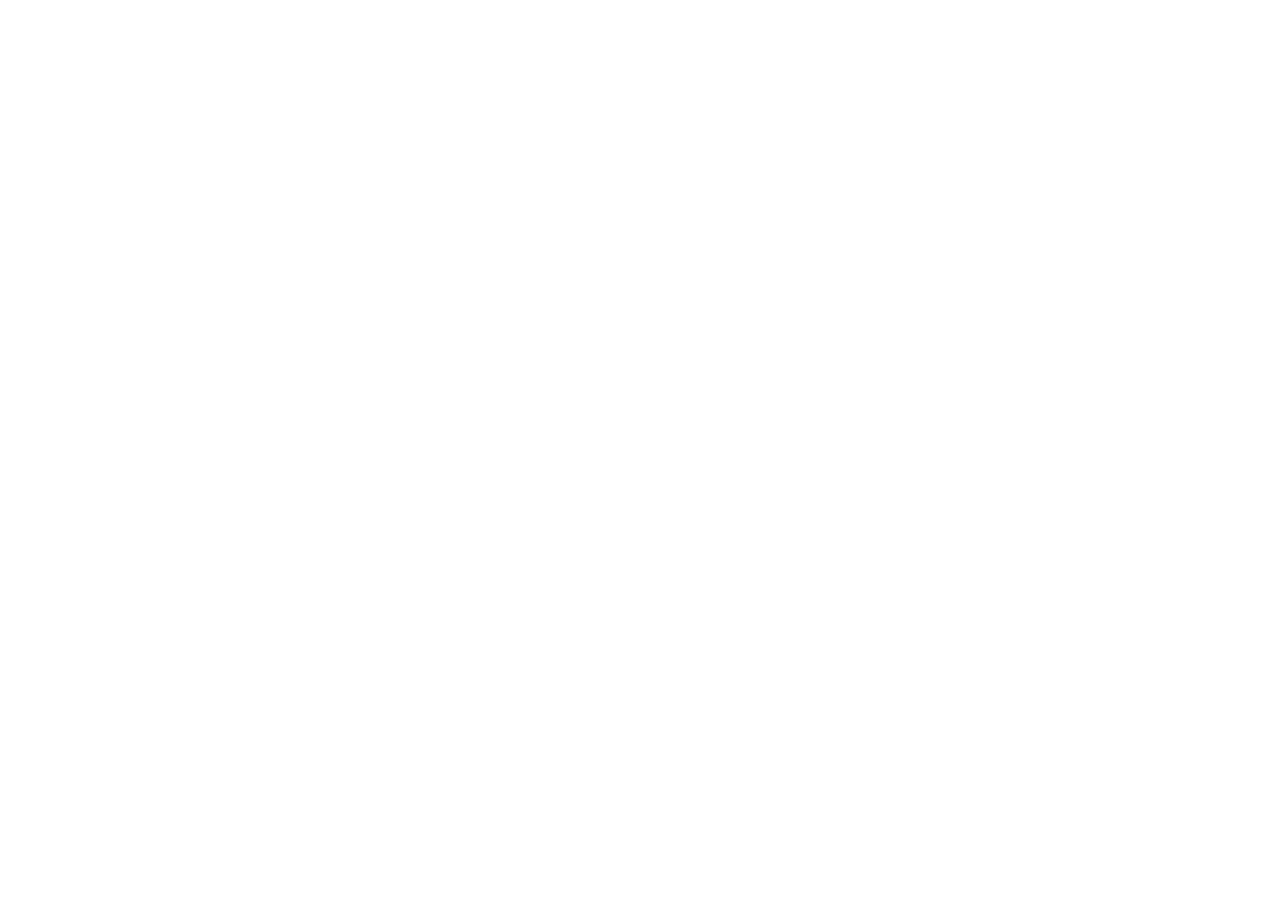
==== Task1.html @ 6c8857be "konek ke bootstrap CSS" ====
<!DOCTYPE html>
<html lang="en">
<head>
    <meta charset="UTF-8">
    <meta http-equiv="X-UA-Compatible" content="IE=edge">
    <meta name="viewport" content="width=device-width, initial-scale=1.0">
    <title>Document</title>
</head>
<body>
    
</body>
</html>
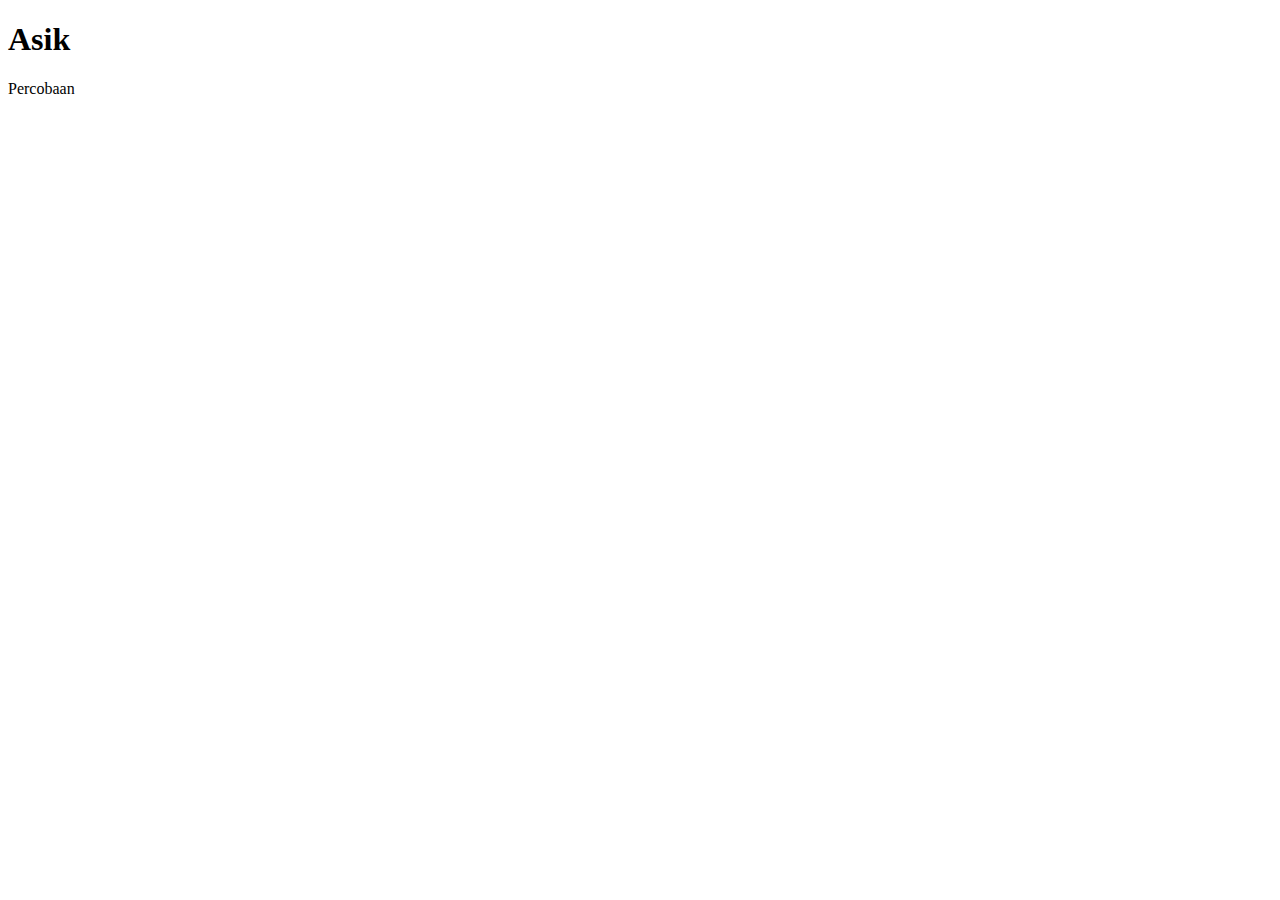
==== commit 96bd101e: "perubahan awal" ====
--- a/Task1.html
+++ b/Task1.html
@@ -3,10 +3,11 @@
 <head>
     <meta charset="UTF-8">
     <meta http-equiv="X-UA-Compatible" content="IE=edge">
-    <meta name="viewport" content="width=device-width, initial-scale=1.0">
+    <meta name="viewport" content="width=<device-width>, initial-scale=1.0">
     <title>Document</title>
 </head>
 <body>
-    
+    <h1>Asik</h1>
+    <p>Percobaan</p>
 </body>
 </html>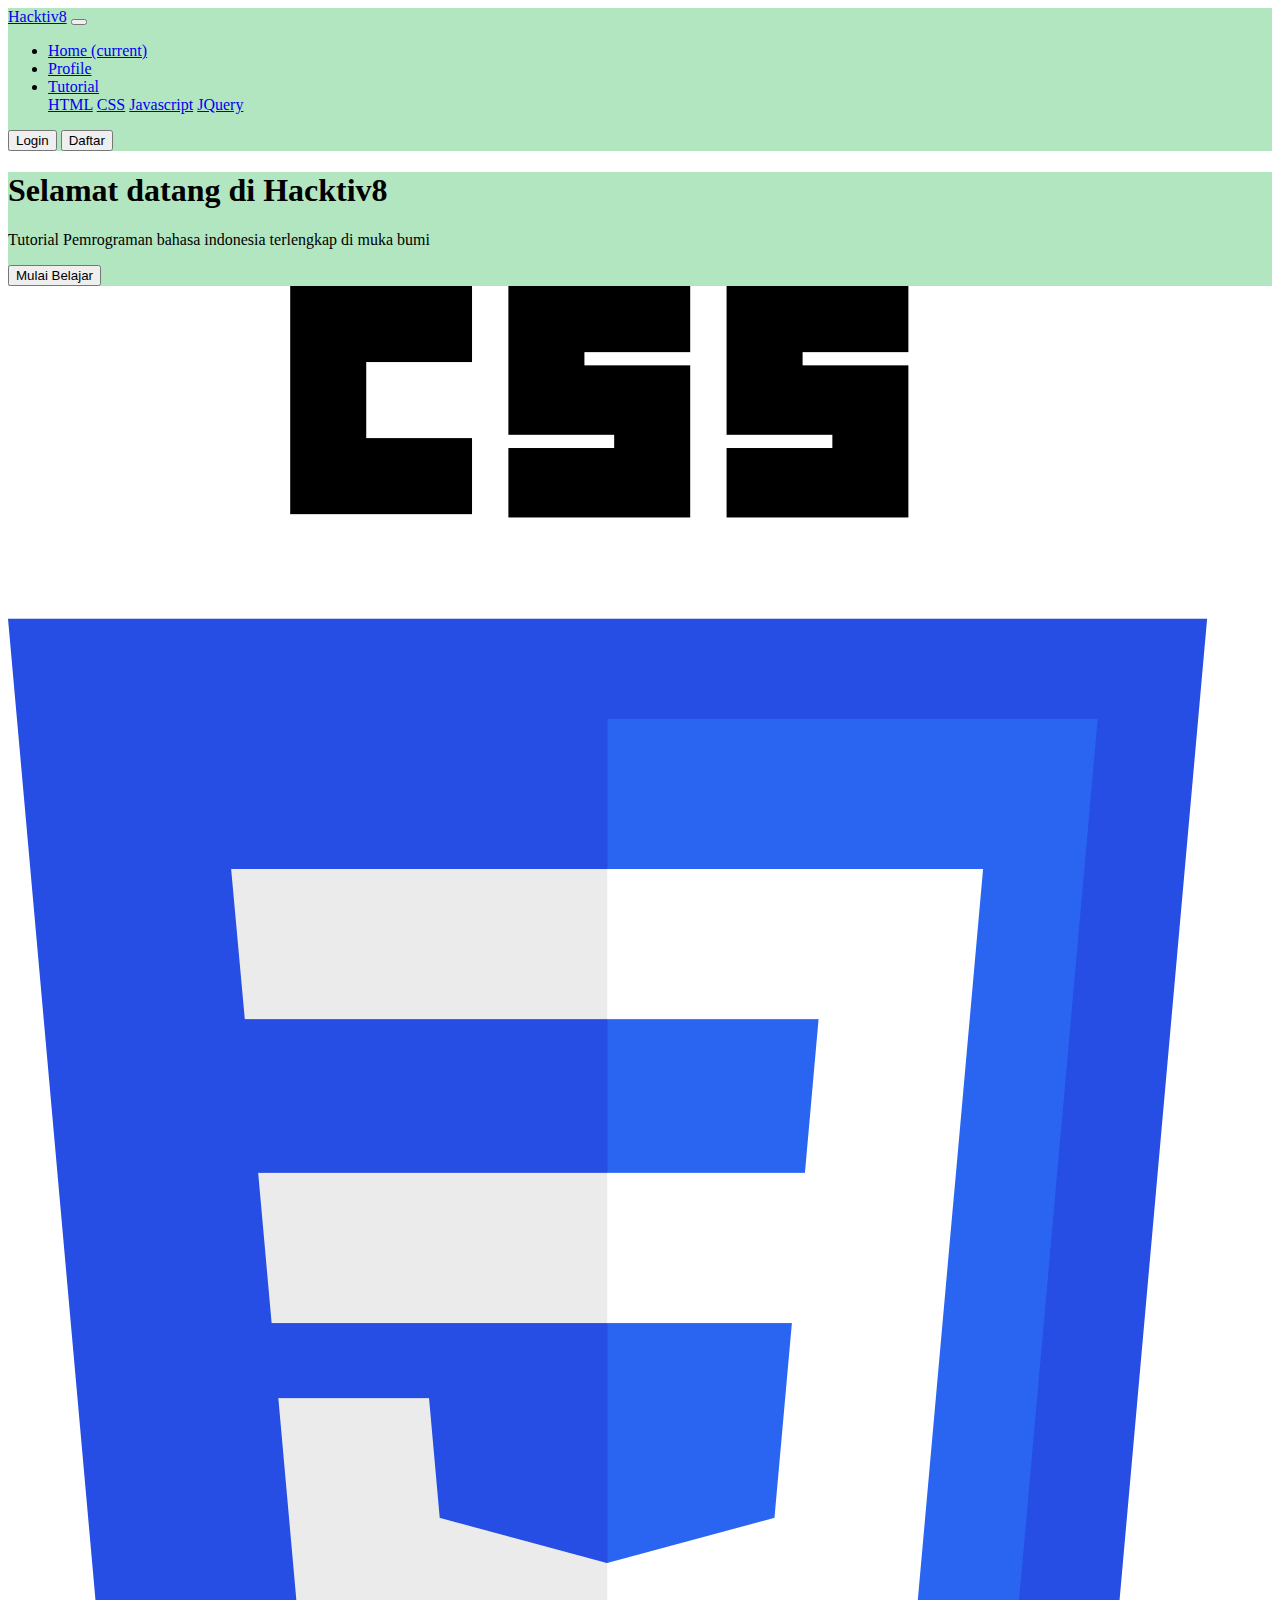
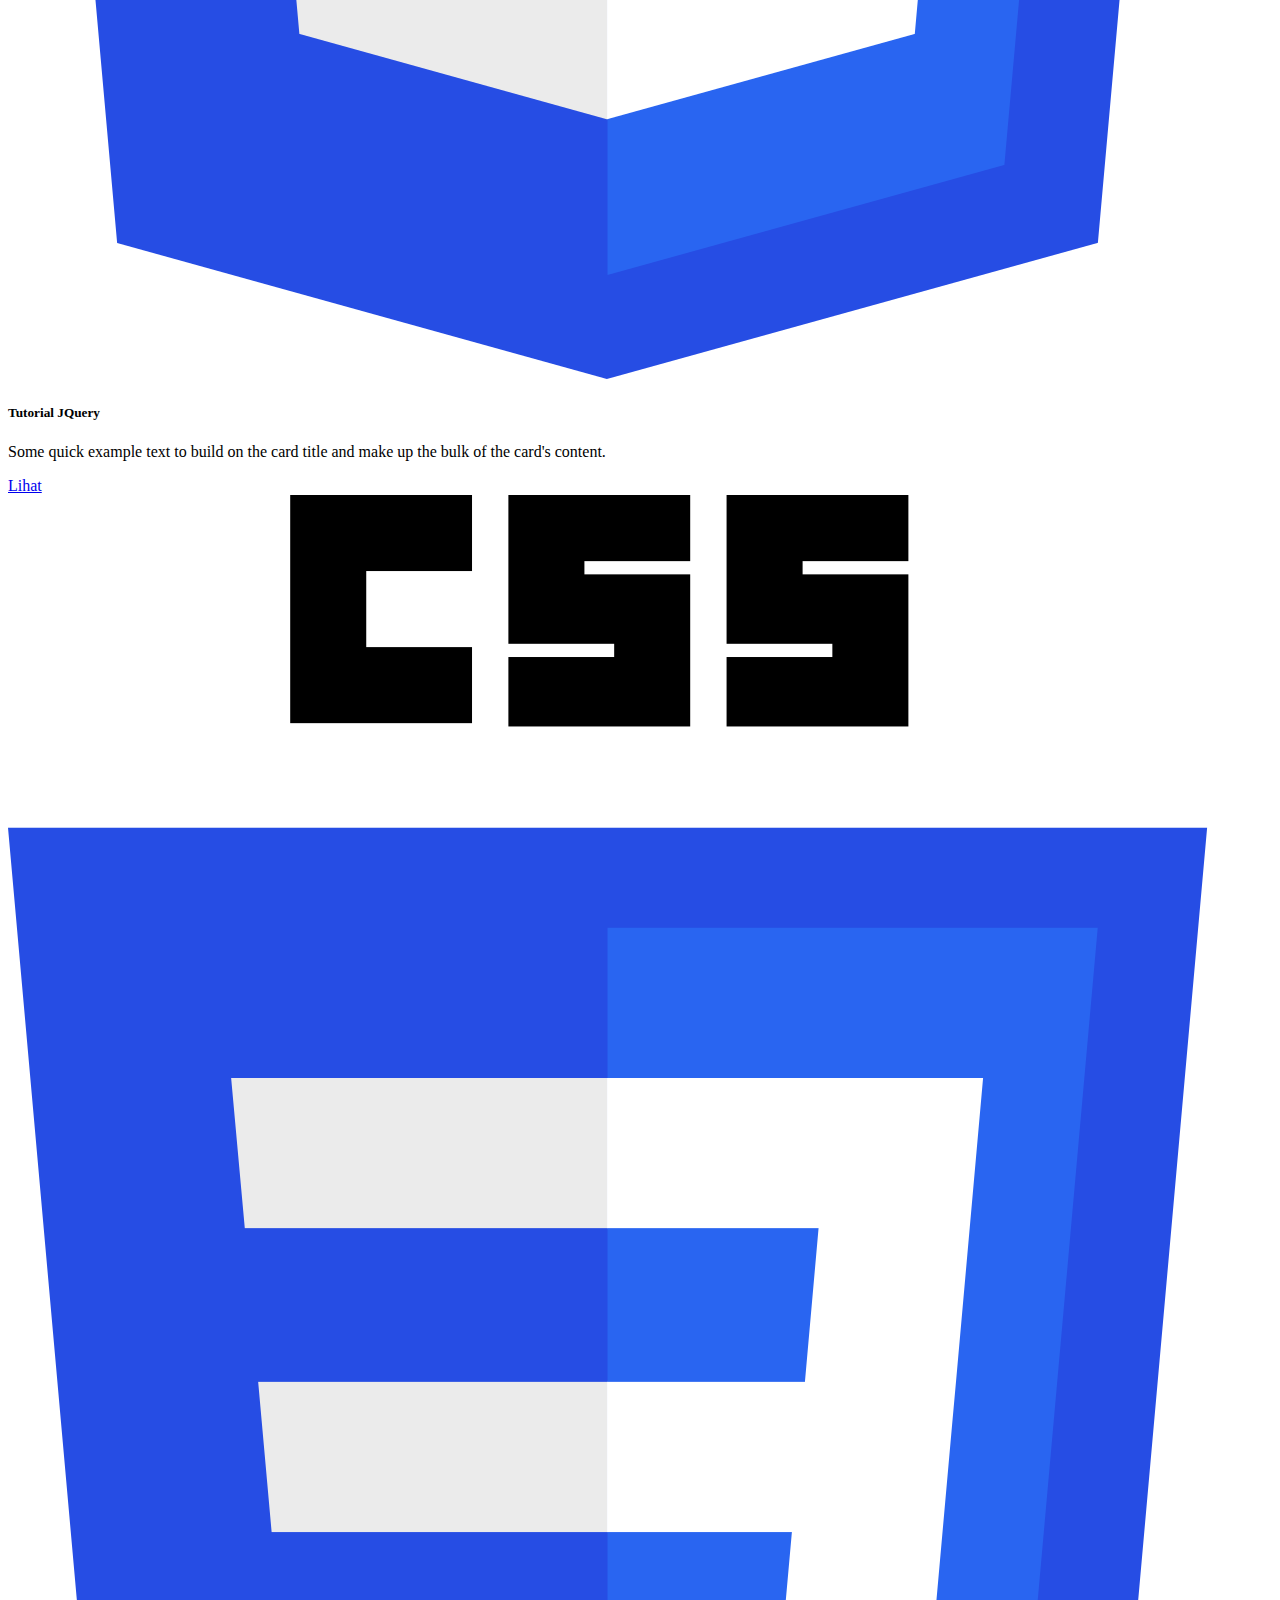
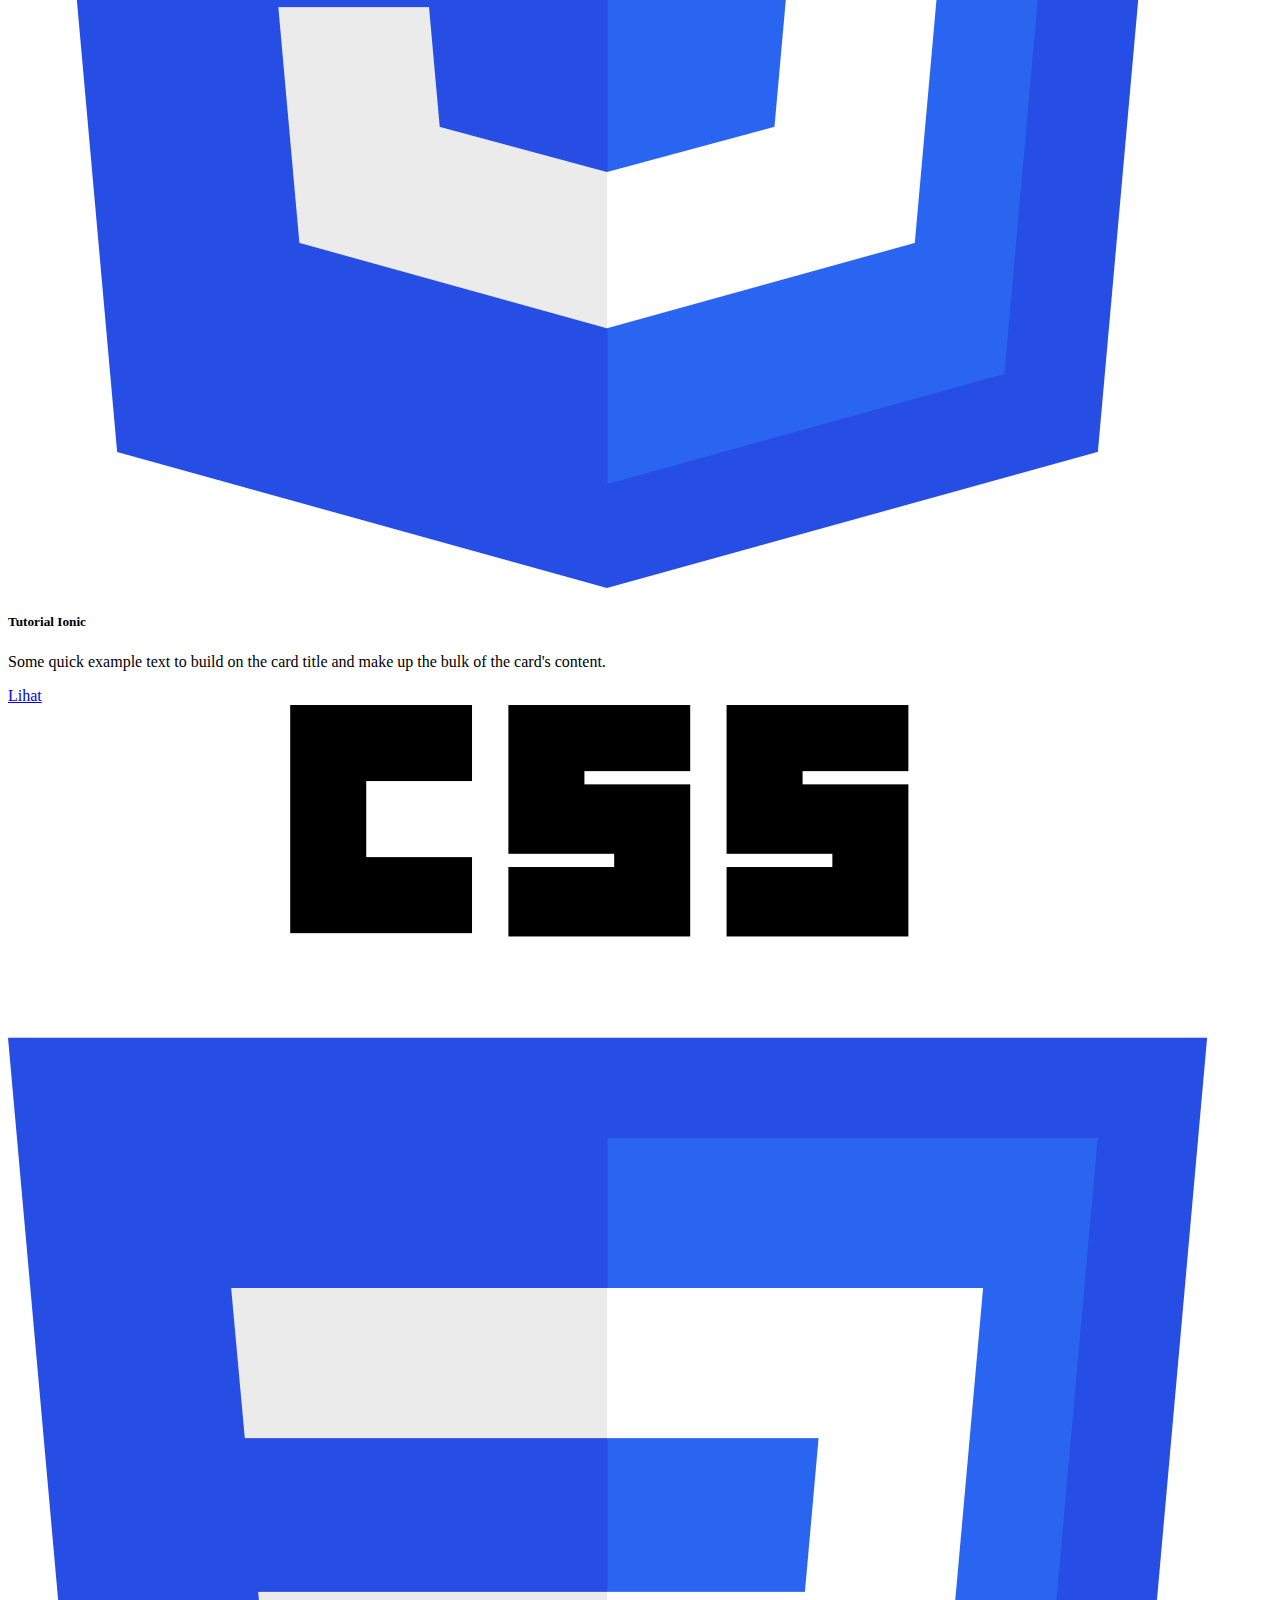
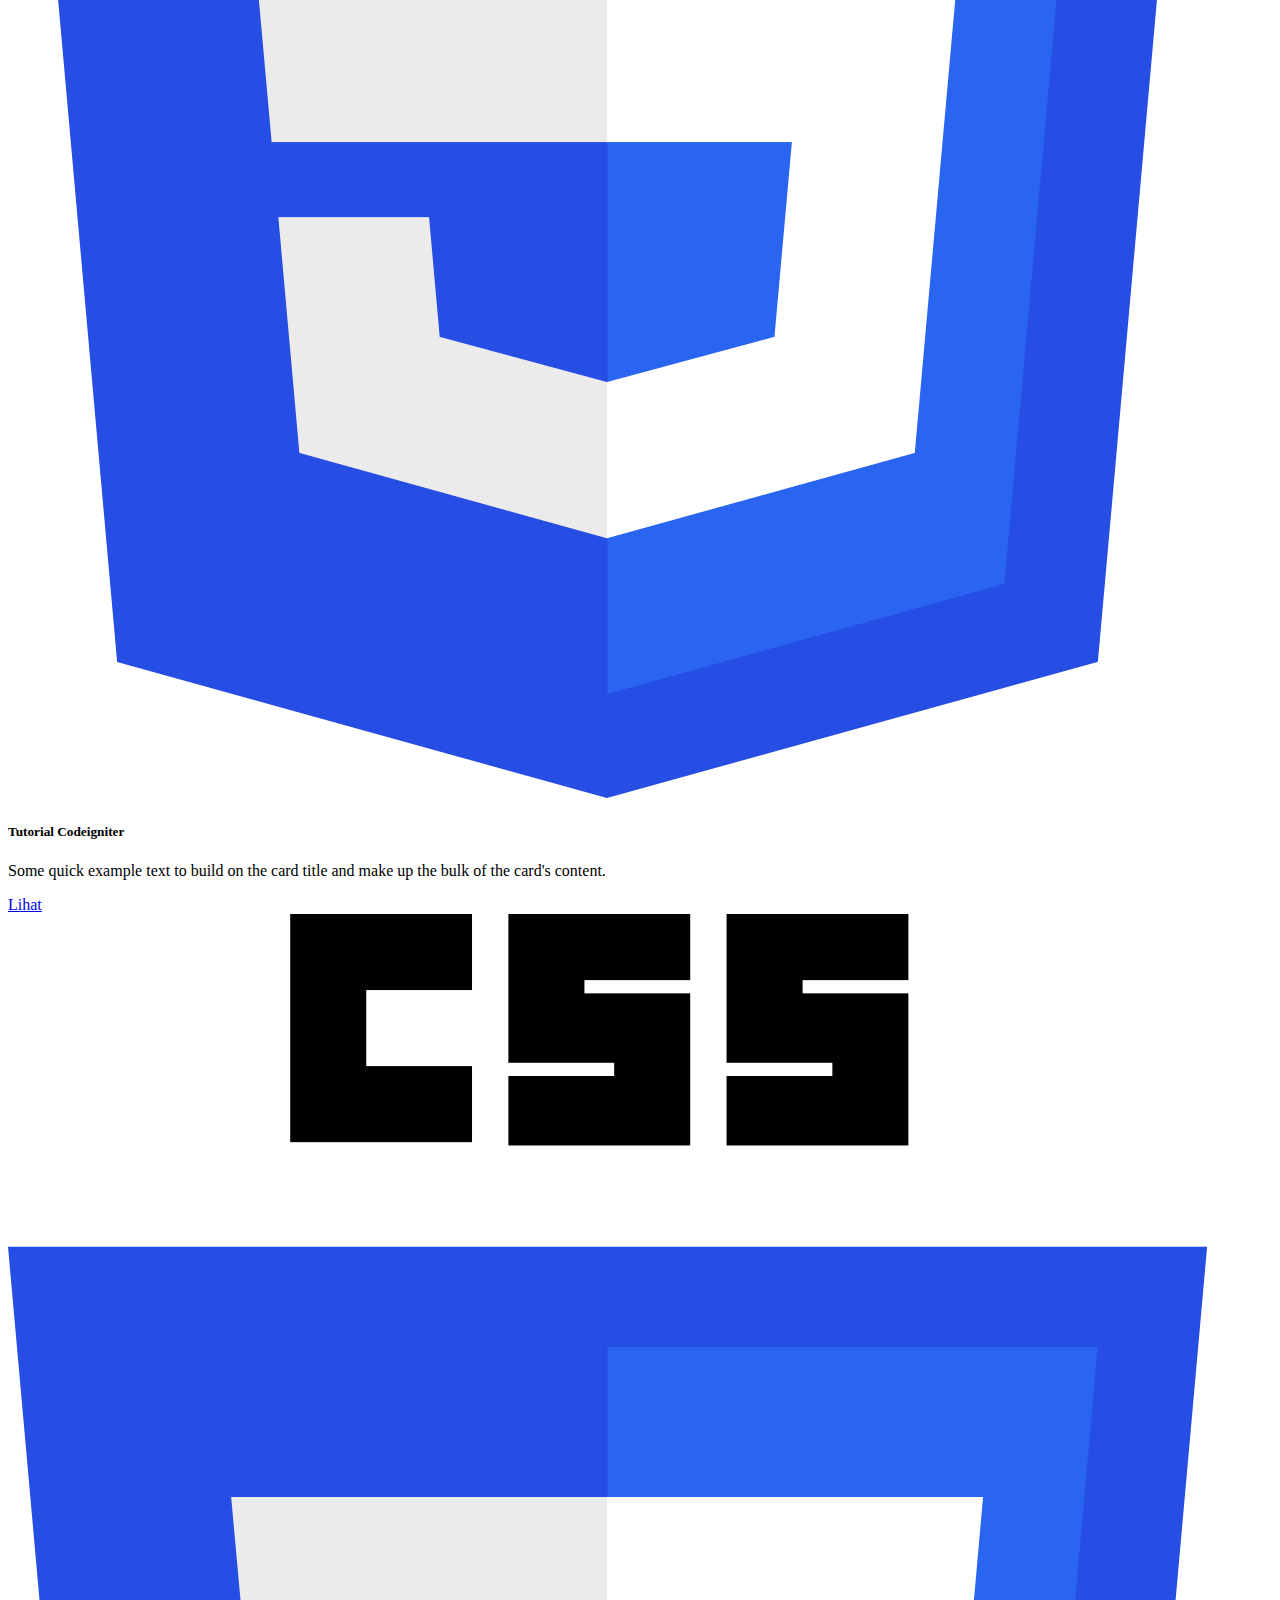
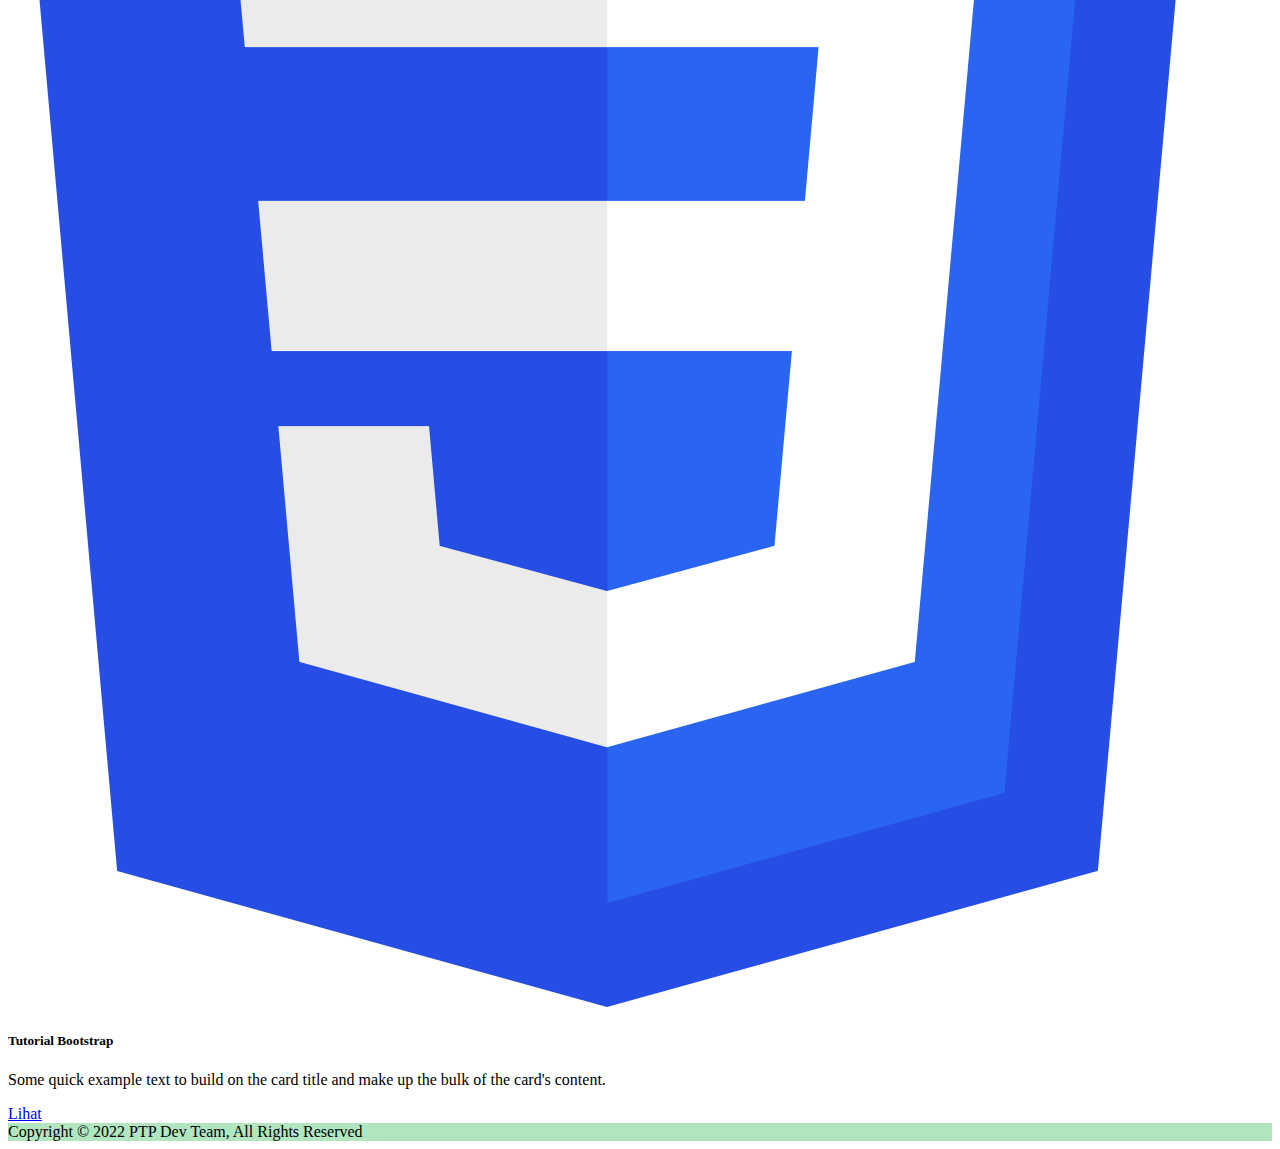
==== commit 690390bc: "task1" ====
--- a/Task1.html
+++ b/Task1.html
@@ -1,13 +1,162 @@
 <!DOCTYPE html>
 <html lang="en">
-<head>
-    <meta charset="UTF-8">
-    <meta http-equiv="X-UA-Compatible" content="IE=edge">
-    <meta name="viewport" content="width=<device-width>, initial-scale=1.0">
-    <title>Document</title>
-</head>
-<body>
-    <h1>Asik</h1>
-    <p>Percobaan</p>
-</body>
-</html>+  <head>
+    <!-- Required meta tags -->
+    <meta charset="utf-8" />
+    <meta
+      name="viewport"
+      content="width=device-width, initial-scale=1, shrink-to-fit=no"
+    />
+
+    <!-- Bootstrap CSS -->
+    <link
+      rel="stylesheet"
+      href="https://cdn.jsdelivr.net/npm/bootstrap@4.6.1/dist/css/bootstrap.min.css"
+      integrity="sha384-zCbKRCUGaJDkqS1kPbPd7TveP5iyJE0EjAuZQTgFLD2ylzuqKfdKlfG/eSrtxUkn"
+      crossorigin="anonymous"
+    />
+
+    <title>Homepage</title>
+  </head>
+  <body style="background-color: white">
+    <nav
+      class="navbar navbar-expand-lg navbar-light"
+      style="background-color: #b2e6c1"
+    >
+      <div class="container">
+        <a class="navbar-brand" href="#">Hacktiv8</a>
+        <button
+          class="navbar-toggler"
+          type="button"
+          data-toggle="collapse"
+          data-target="#navbarSupportedContent"
+          aria-controls="navbarSupportedContent"
+          aria-expanded="false"
+          aria-label="Toggle navigation"
+        >
+          <span class="navbar-toggler-icon"></span>
+        </button>
+
+        <div class="collapse navbar-collapse" id="navbarSupportedContent">
+          <ul class="navbar-nav mr-auto">
+            <li class="nav-item active">
+              <a class="nav-link" href="#"
+                >Home <span class="sr-only">(current)</span></a
+              >
+            </li>
+            <li class="nav-item">
+              <a class="nav-link" href="#">Profile</a>
+            </li>
+            <li class="nav-item dropdown">
+              <a
+                class="nav-link dropdown-toggle"
+                href="#"
+                id="navbarDropdown"
+                role="button"
+                data-toggle="dropdown"
+                aria-expanded="false"
+              >
+                Tutorial
+              </a>
+              <div class="dropdown-menu" aria-labelledby="navbarDropdown">
+                <a class="dropdown-item" href="#">HTML</a>
+                <a class="dropdown-item" href="#">CSS</a>
+                <a class="dropdown-item" href="#">Javascript</a>
+                <a class="dropdown-item" href="#">JQuery</a>
+              </div>
+            </li>
+          </ul>
+
+          <button class="btn btn-outline-primary my-2 my-sm-0" type="submit">
+            Login
+          </button>
+          <button class="mr-2 btn btn-primary my-2 my-sm-0" type="submit">
+            Daftar
+          </button>
+        </div>
+      </div>
+    </nav>
+
+    <main class="container">
+      <div class="text-center mt-2 mb-4 py-4" style="background-color: #b2e6c1">
+        <h1>Selamat datang di Hacktiv8</h1>
+        <p>Tutorial Pemrograman bahasa indonesia terlengkap di muka bumi</p>
+        <button type="button" class="btn btn-primary">Mulai Belajar</button>
+      </div>
+
+      <div class="row">
+        <div class="col-sm-12 col-lg-3">
+          <div class="card">
+            <img src="Logo.png" class="card-img-top" alt="..." />
+            <div class="card-body">
+              <h5 class="card-title">Tutorial JQuery</h5>
+              <p class="card-text">
+                Some quick example text to build on the card title and make up
+                the bulk of the card's content.
+              </p>
+              <a href="#" class="btn btn-primary">Lihat</a>
+            </div>
+          </div>
+        </div>
+        <div class="col-sm-12 col-lg-3">
+          <div class="card">
+            <img src="Logo.png" class="card-img-top" alt="..." />
+            <div class="card-body">
+              <h5 class="card-title">Tutorial Ionic</h5>
+              <p class="card-text">
+                Some quick example text to build on the card title and make up
+                the bulk of the card's content.
+              </p>
+              <a href="#" class="btn btn-primary">Lihat</a>
+            </div>
+          </div>
+        </div>
+        <div class="col-sm-12 col-lg-3">
+          <div class="card">
+            <img src="Logo.png" class="card-img-top" alt="..." />
+            <div class="card-body">
+              <h5 class="card-title">Tutorial Codeigniter</h5>
+              <p class="card-text">
+                Some quick example text to build on the card title and make up
+                the bulk of the card's content.
+              </p>
+              <a href="#" class="btn btn-primary">Lihat</a>
+            </div>
+          </div>
+        </div>
+        <div class="col-sm-12 col-lg-3">
+          <div class="card">
+            <img src="Logo.png" class="card-img-top" alt="..." />
+            <div class="card-body">
+              <h5 class="card-title">Tutorial Bootstrap</h5>
+              <p class="card-text">
+                Some quick example text to build on the card title and make up
+                the bulk of the card's content.
+              </p>
+              <a href="#" class="btn btn-primary">Lihat</a>
+            </div>
+          </div>
+        </div>
+      </div>
+    </main>
+
+    <footer style="background-color: #b2e6c1" class="footer mt-4 py-3">
+      <div class="container">
+        <span class="text-muted"
+          >Copyright © 2022 PTP Dev Team, All Rights Reserved</span
+        >
+      </div>
+    </footer>
+
+    <script
+      src="https://cdn.jsdelivr.net/npm/jquery@3.5.1/dist/jquery.slim.min.js"
+      integrity="sha384-DfXdz2htPH0lsSSs5nCTpuj/zy4C+OGpamoFVy38MVBnE+IbbVYUew+OrCXaRkfj"
+      crossorigin="anonymous"
+    ></script>
+    <script
+      src="https://cdn.jsdelivr.net/npm/bootstrap@4.6.1/dist/js/bootstrap.bundle.min.js"
+      integrity="sha384-fQybjgWLrvvRgtW6bFlB7jaZrFsaBXjsOMm/tB9LTS58ONXgqbR9W8oWht/amnpF"
+      crossorigin="anonymous"
+    ></script>
+  </body>
+</html>
